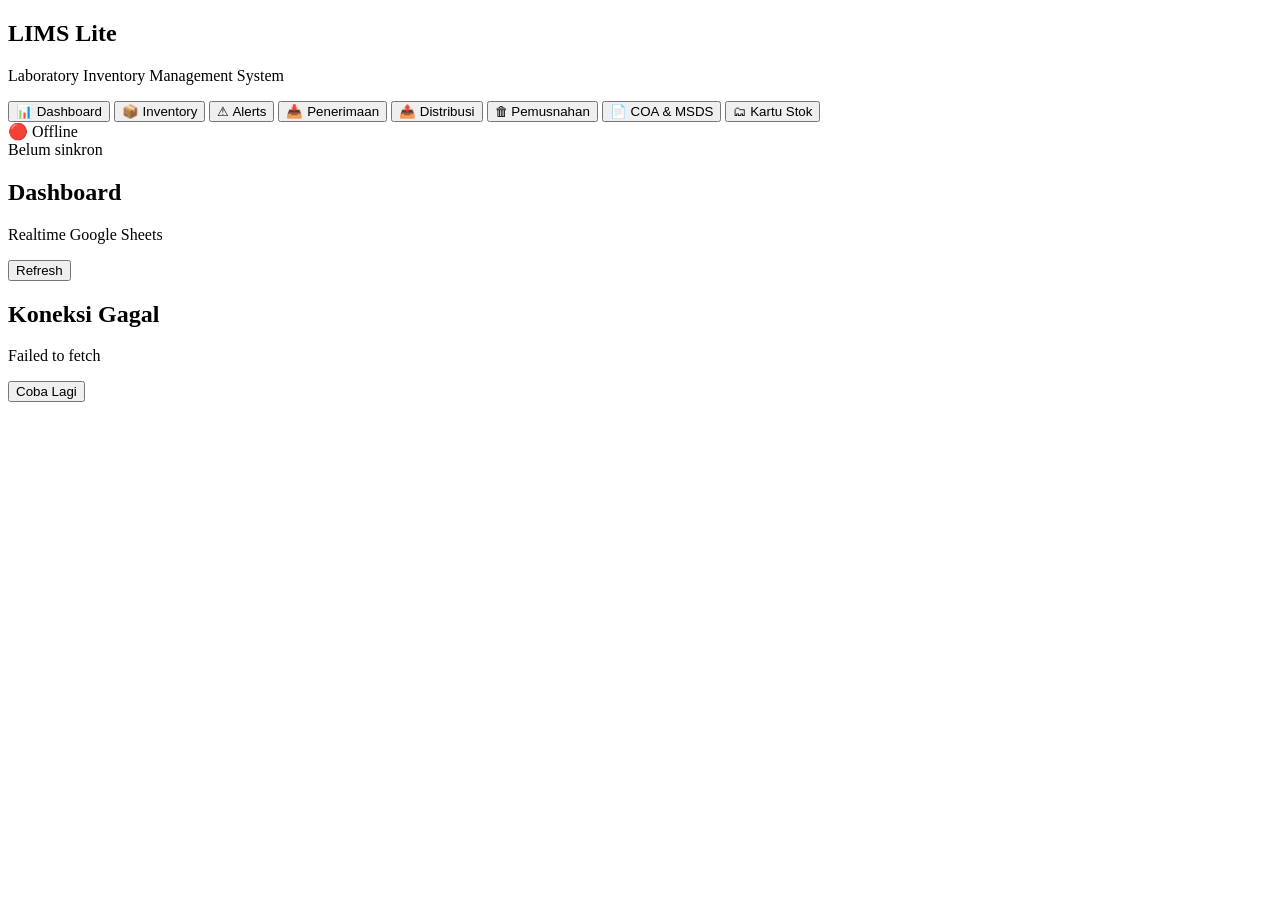
==== index.html @ 094378c1 "Add files via upload" ====
<!DOCTYPE html>
<html lang="id">
<head>
<meta charset="UTF-8">
<meta name="viewport" content="width=device-width,initial-scale=1">
<title>LIMS Lite v2.3</title>
<link rel="stylesheet" href="css/style.css">

<script defer src="js/config.js"></script>
<script defer src="js/api.js"></script>
<script defer src="js/utils.js"></script>
<script defer src="js/router.js"></script>
<script defer src="js/app.js"></script>
<script defer src="js/dashboard.js"></script>
<script defer src="js/inventory.js"></script>
<script defer src="js/alerts.js"></script>
<script defer src="js/transactions.js"></script>
<script defer src="js/documents.js"></script>
<script defer src="js/stockcard.js"></script>
</head>
<body>

<div id="app">

<aside class="sidebar">

<div class="logo">
<h1>LIMS Lite</h1>
<p>Laboratory Inventory Management System</p>
</div>

<nav>
<button class="nav-btn active" data-page="dashboard">📊 Dashboard</button>
<button class="nav-btn" data-page="inventory">📦 Inventory</button>
<button class="nav-btn" data-page="alerts">⚠ Alerts</button>
<button class="nav-btn" data-page="penerimaan">📥 Penerimaan</button>
<button class="nav-btn" data-page="distribusi">📤 Distribusi</button>
<button class="nav-btn" data-page="pemusnahan">🗑 Pemusnahan</button>
<button class="nav-btn" data-page="documents">📄 COA & MSDS</button>
<button class="nav-btn" data-page="kartustok">🗂 Kartu Stok</button>
</nav>

<div class="sidebar-footer">
<div id="connectionStatus">🔴 Offline</div>
<div id="lastSync">Belum sinkron</div>
</div>

</aside>

<main class="main">

<header class="topbar">
<div>
<h2 id="pageTitle">Dashboard</h2>
<p id="pageSubtitle">Realtime Google Sheets</p>
</div>
<button id="refreshBtn">Refresh</button>
</header>

<section id="loadingScreen">
<h2>Menghubungkan ke Google Sheets...</h2>
</section>

<section id="errorScreen" hidden>
<h2>Koneksi Gagal</h2>
<p id="errorMessage"></p>
<button id="retryBtn">Coba Lagi</button>
</section>

<section id="dashboardPage" class="page" hidden>

<div class="stats-grid">
<div class="card"><h3 id="totalItems">0</h3><p>Total Reagen</p></div>
<div class="card"><h3 id="activeItems">0</h3><p>Aktif</p></div>
<div class="card"><h3 id="expiredItems">0</h3><p>Expired</p></div>
<div class="card"><h3 id="warningItems">0</h3><p>Near Expired</p></div>
<div class="card"><h3 id="lowStockItems">0</h3><p>Stok Rendah</p></div>
</div>

<div class="card">
<h3>Ringkasan Instalasi</h3>
<div id="installationSummary"></div>
</div>

<div class="card">
<h3>Aktivitas Terbaru</h3>
<div id="recentActivity"></div>
</div>

</section>

<section id="inventoryPage" class="page" hidden>

<div class="inventory-toolbar">

<input id="inventorySearch"
placeholder="Cari reagen, lot, supplier">

<select id="filterInstalasi">
<option value="">Semua Instalasi</option>
</select>

<select id="filterStatus">
<option value="">Semua Status</option>
<option value="AKTIF">Aktif</option>
<option value="TIDAK AKTIF">Tidak Aktif</option>
</select>

</div>

<div class="stats-grid">
<div class="card"><h3 id="inventoryTotal">0</h3><p>Total</p></div>
<div class="card"><h3 id="inventoryLowStock">0</h3><p>Low Stock</p></div>
<div class="card"><h3 id="inventoryExpired">0</h3><p>Expired</p></div>
<div class="card"><h3 id="inventoryWarning">0</h3><p>Warning</p></div>
</div>

<div class="card">
<div id="inventoryContent">
Memuat inventory...
</div>
</div>

</section>

<section id="alertsPage" class="page" hidden>
<div class="card"><div id="alertsContent"></div></div>
</section>

<section id="penerimaanPage" class="page" hidden>
<div class="card"><div id="penerimaanContent"></div></div>
</section>

<section id="distribusiPage" class="page" hidden>
<div class="card"><div id="distribusiContent"></div></div>
</section>

<section id="pemusnahanPage" class="page" hidden>
<div class="card"><div id="pemusnahanContent"></div></div>
</section>

<section id="documentsPage" class="page" hidden>
<div class="card"><div id="documentsContent"></div></div>
</section>

<section id="kartustokPage" class="page" hidden>

<div class="card">
<h3>Input Transaksi Kartu Stok</h3>

<form id="stockCardForm" class="stock-form">

<select id="scReagen" required>
<option value="">Pilih Reagen (Nama — Kode/Lot)</option>
</select>

<input id="scInstalasi" placeholder="Instalasi" readonly>
<input id="scMerk" placeholder="Merk" readonly>
<input id="scSupplier" placeholder="Supplier" readonly>
<input id="scExpired" placeholder="Expired" readonly>

<input id="scTanggal" type="date">

<div class="stock-form-inout">
<input id="scIn" type="number" min="0" placeholder="Jumlah In">
<input id="scOut" type="number" min="0" placeholder="Jumlah Out">
</div>

<input id="scKeterangan" placeholder="Keterangan (opsional)">
<input id="scPic" placeholder="Nama PIC / Paraf">

<button type="submit" id="scSubmitBtn">Simpan Transaksi</button>

<p id="scFormMessage"></p>

</form>

</div>

<div class="card">
<h3>Riwayat Kartu Stok</h3>
<div id="kartuStokContent">Pilih reagen untuk melihat riwayat.</div>
</div>

</section>

</main>

</div>

</body>
</html>
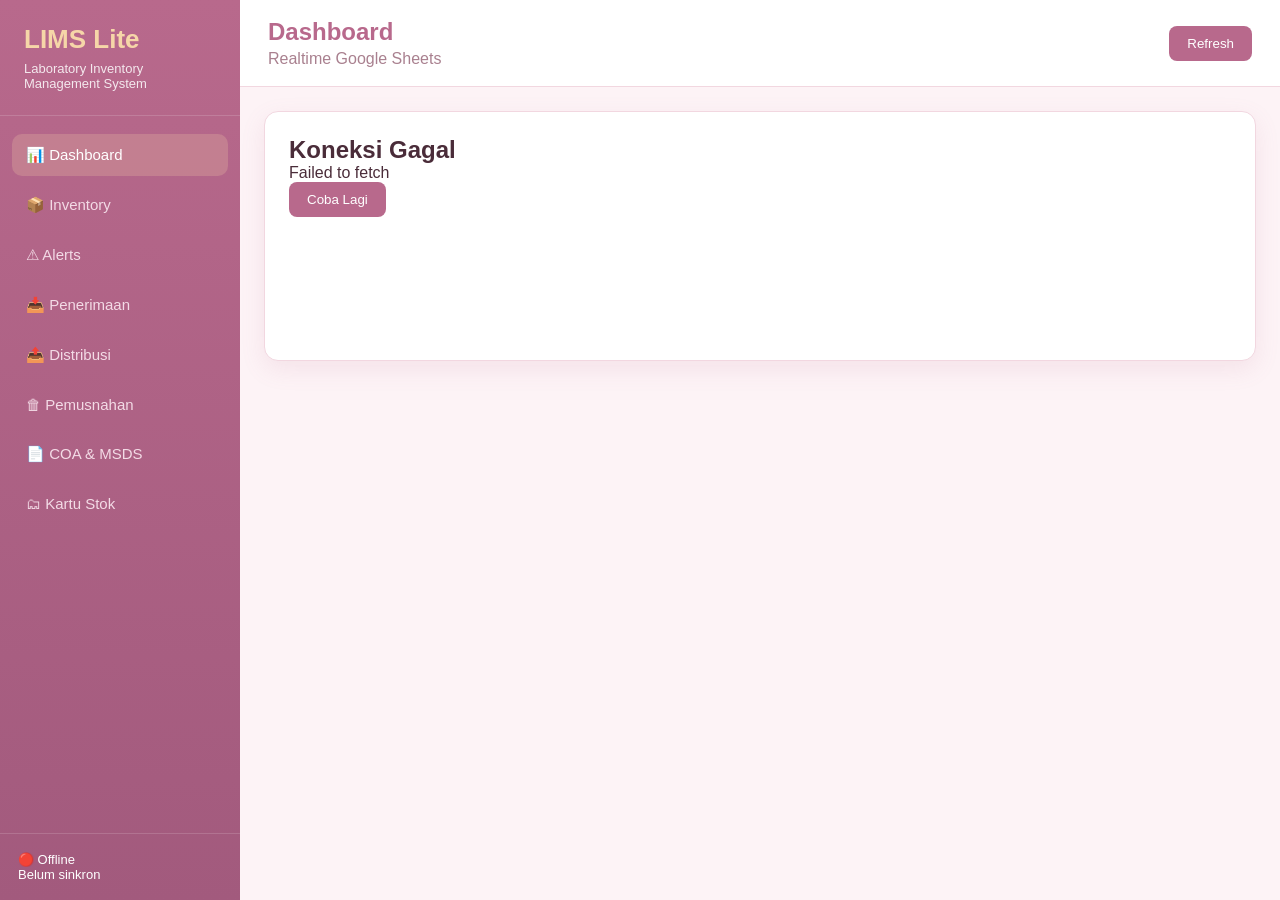
==== commit d59ea61a: "Add files via upload" ====
--- a/index.html
+++ b/index.html
@@ -145,41 +145,14 @@
 
 <section id="kartustokPage" class="page" hidden>
 
-<div class="card">
-<h3>Input Transaksi Kartu Stok</h3>
-
-<form id="stockCardForm" class="stock-form">
-
-<select id="scReagen" required>
-<option value="">Pilih Reagen (Nama — Kode/Lot)</option>
+<div class="inventory-toolbar">
+<select id="scReagenFilter">
+<option value="">Semua Reagen</option>
 </select>
-
-<input id="scInstalasi" placeholder="Instalasi" readonly>
-<input id="scMerk" placeholder="Merk" readonly>
-<input id="scSupplier" placeholder="Supplier" readonly>
-<input id="scExpired" placeholder="Expired" readonly>
-
-<input id="scTanggal" type="date">
-
-<div class="stock-form-inout">
-<input id="scIn" type="number" min="0" placeholder="Jumlah In">
-<input id="scOut" type="number" min="0" placeholder="Jumlah Out">
-</div>
-
-<input id="scKeterangan" placeholder="Keterangan (opsional)">
-<input id="scPic" placeholder="Nama PIC / Paraf">
-
-<button type="submit" id="scSubmitBtn">Simpan Transaksi</button>
-
-<p id="scFormMessage"></p>
-
-</form>
-
 </div>
 
 <div class="card">
-<h3>Riwayat Kartu Stok</h3>
-<div id="kartuStokContent">Pilih reagen untuk melihat riwayat.</div>
+<div id="kartuStokContent">Memuat data kartu stok...</div>
 </div>
 
 </section>
--- a/css/style.css
+++ b/css/style.css
@@ -0,0 +1,301 @@
+:root{
+  --primary:#b8698c;
+  --primary-light:#d98fae;
+  --gold:#e8b4c8;
+  --accent:#f6d6a8;
+  --bg:#fdf3f6;
+  --card:#ffffff;
+  --border:#f2d7e0;
+  --text:#4a2c39;
+  --muted:#a9808f;
+  --success:#16a34a;
+  --danger:#dc2626;
+  --warning:#b7791f;
+  --shadow:0 8px 24px rgba(184,105,140,.12);
+  --sidebar:240px;
+}
+*{margin:0;padding:0;box-sizing:border-box}
+body{
+  font-family:Segoe UI,Arial,sans-serif;
+  background:var(--bg);
+  color:var(--text);
+}
+#app{display:flex;min-height:100vh}
+.sidebar{
+  width:var(--sidebar);
+  background:linear-gradient(180deg,var(--primary),#a25a7d);
+  color:#fff;
+  display:flex;
+  flex-direction:column;
+  position:fixed;
+  inset:0 auto 0 0;
+}
+.logo{
+  padding:24px;
+  border-bottom:1px solid rgba(255,255,255,.15);
+}
+.logo h1{
+  color:var(--accent);
+  font-size:26px;
+}
+.logo p{
+  margin-top:6px;
+  font-size:13px;
+  opacity:.85;
+}
+nav{
+  padding:18px 12px;
+  display:flex;
+  flex-direction:column;
+  gap:8px;
+}
+.nav-btn{
+  border:none;
+  background:transparent;
+  color:#f3dbe6;
+  text-align:left;
+  padding:12px 14px;
+  border-radius:10px;
+  cursor:pointer;
+  font-size:15px;
+  transition:.2s;
+}
+.nav-btn:hover,
+.nav-btn.active{
+  background:rgba(246,214,168,.22);
+  color:#fff;
+}
+.sidebar-footer{
+  margin-top:auto;
+  padding:18px;
+  border-top:1px solid rgba(255,255,255,.15);
+  font-size:13px;
+}
+.main{
+  margin-left:var(--sidebar);
+  width:calc(100% - var(--sidebar));
+}
+.topbar{
+  background:#fff;
+  display:flex;
+  justify-content:space-between;
+  align-items:center;
+  padding:18px 28px;
+  border-bottom:1px solid var(--border);
+  position:sticky;
+  top:0;
+  z-index:5;
+}
+.topbar h2{
+  font-size:24px;
+  color:var(--primary);
+}
+#pageSubtitle{
+  color:var(--muted);
+  margin-top:4px;
+}
+.top-actions{
+  display:flex;
+  align-items:center;
+  gap:14px;
+}
+#refreshBtn,#retryBtn{
+  background:var(--primary);
+  color:#fff;
+  border:none;
+  border-radius:8px;
+  padding:10px 18px;
+  cursor:pointer;
+  transition:.2s;
+}
+#refreshBtn:hover,#retryBtn:hover{
+  background:var(--primary-light);
+}
+.page,
+#loadingScreen,
+#errorScreen{
+  margin:24px;
+  background:var(--card);
+  border:1px solid var(--border);
+  border-radius:14px;
+  box-shadow:var(--shadow);
+  padding:24px;
+  min-height:250px;
+}
+.hidden,[hidden]{display:none!important}
+#loadingScreen{
+  display:flex;
+  flex-direction:column;
+  justify-content:center;
+  align-items:center;
+}
+#loadingScreen h2{
+  color:var(--primary);
+  margin-bottom:8px;
+}
+.card{
+  background:#fff;
+  border:1px solid var(--border);
+  border-radius:12px;
+  padding:18px;
+  box-shadow:var(--shadow);
+  overflow-x:auto;
+}
+.stats-grid{
+  display:grid;
+  grid-template-columns:repeat(auto-fit,minmax(140px,1fr));
+  gap:14px;
+  margin-bottom:20px;
+}
+.stats-grid .card{
+  text-align:center;
+  padding:16px 10px;
+}
+.stats-grid .card h3{
+  font-size:26px;
+  color:var(--primary);
+}
+.stats-grid .card p{
+  margin-top:4px;
+  color:var(--muted);
+  font-size:13px;
+}
+.inventory-toolbar{
+  display:flex;
+  flex-wrap:wrap;
+  gap:10px;
+  margin-bottom:18px;
+}
+.inventory-toolbar input,
+.inventory-toolbar select{
+  border:1px solid var(--border);
+  border-radius:8px;
+  padding:10px 12px;
+  font-size:14px;
+  background:#fff;
+  color:var(--text);
+}
+.inventory-toolbar input{flex:1;min-width:180px}
+
+.stock-form{
+  display:grid;
+  grid-template-columns:repeat(auto-fit,minmax(180px,1fr));
+  gap:12px;
+  align-items:start;
+}
+.stock-form input,
+.stock-form select{
+  border:1px solid var(--border);
+  border-radius:8px;
+  padding:10px 12px;
+  font-size:14px;
+  background:#fff;
+  color:var(--text);
+  width:100%;
+}
+.stock-form input[readonly]{
+  background:#fbeaf1;
+  color:var(--muted);
+}
+.stock-form-inout{
+  display:flex;
+  gap:10px;
+}
+.stock-form button{
+  grid-column:1/-1;
+  background:var(--primary);
+  color:#fff;
+  border:none;
+  border-radius:8px;
+  padding:12px;
+  font-size:14px;
+  cursor:pointer;
+  transition:.2s;
+}
+.stock-form button:hover{
+  background:var(--primary-light);
+}
+.stock-form button:disabled{
+  opacity:.6;
+  cursor:not-allowed;
+}
+#scFormMessage{
+  grid-column:1/-1;
+  font-size:13px;
+  color:var(--muted);
+  margin:0;
+}
+.table-responsive{overflow:auto}
+table{
+  width:100%;
+  border-collapse:collapse;
+  font-size:13.5px;
+}
+th,td{
+  padding:12px;
+  border-bottom:1px solid var(--border);
+  text-align:left;
+  vertical-align:top;
+}
+td{word-break:break-word}
+th{
+  background:#fbeaf1;
+  color:var(--primary);
+  white-space:nowrap;
+}
+tr:hover td{
+  background:#fdf6f9;
+}
+
+/* ===========================
+   Badge Status
+=========================== */
+.badge{
+  display:inline-block;
+  padding:4px 12px;
+  border-radius:999px;
+  font-size:12px;
+  font-weight:600;
+  white-space:nowrap;
+}
+.badge-success{
+  background:#e3f6ec;
+  color:#2f855a;
+}
+.badge-danger{
+  background:#fbe4e4;
+  color:#c53030;
+}
+.badge-warning{
+  background:#fff3d6;
+  color:var(--warning);
+}
+.badge-secondary{
+  background:#f4e5ec;
+  color:var(--muted);
+}
+
+.status-online{color:var(--success);font-weight:600}
+.status-offline{color:var(--danger);font-weight:600}
+
+@media(max-width:900px){
+  .sidebar{
+    position:relative;
+    width:100%;
+    height:auto;
+  }
+  #app{
+    flex-direction:column;
+  }
+  .main{
+    margin-left:0;
+    width:100%;
+  }
+  .topbar{
+    flex-direction:column;
+    align-items:flex-start;
+    gap:12px;
+  }
+  table{font-size:12.5px}
+  th,td{padding:8px}
+}
